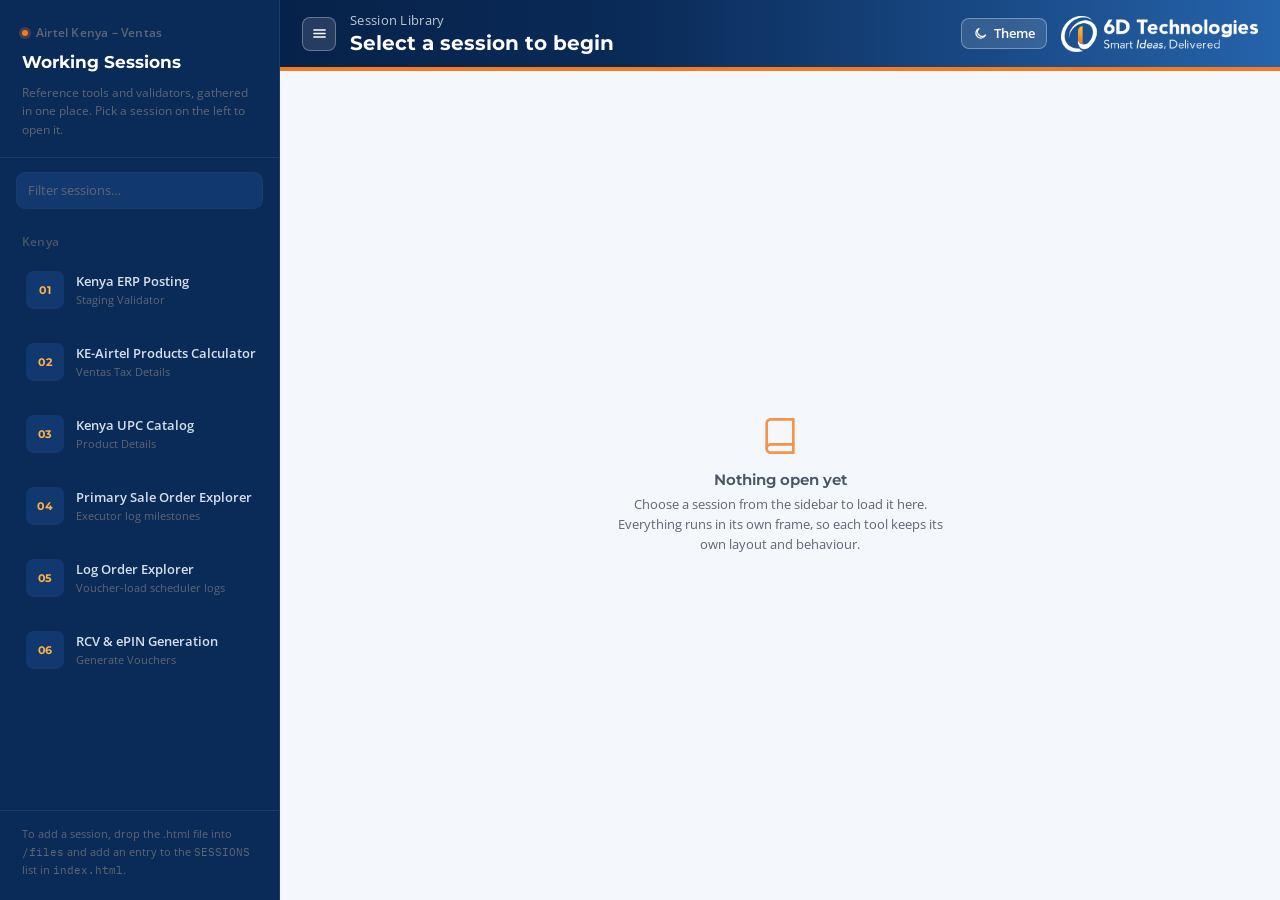
==== index.html @ e28b1ef7 "new theme change" ====
<!DOCTYPE html>
<html lang="en">
<head>
<meta charset="UTF-8">
<meta name="viewport" content="width=device-width, initial-scale=1.0">
<title>Airtel Ventas KE – Working Sessions</title>
<style>
  :root{
    --ink:var(--k-ink); --ink-2:var(--k-ink); --ink-3:var(--k-ink);
    --paper:var(--k-subtle); --paper-2:var(--k-surface); --line:var(--k-line);
    --text:var(--k-ink); --text-soft:var(--k-greybg2); --text-dim:var(--k-muted2);
    --accent:var(--k-orange); --accent-dark:var(--k-orange-text); --accent-soft:var(--k-orange-soft);
    --mono:'IBM Plex Mono','SFMono-Regular',Consolas,'Liberation Mono',Menlo,monospace;
    --sans:-apple-system,BlinkMacSystemFont,'Segoe UI',Roboto,Helvetica,Arial,sans-serif;
  }
  *{box-sizing:border-box;}
  html,body{margin:0;padding:0;height:100%;}
  body{
    font-family:var(--sans); background:var(--k-subtle); color:var(--k-ink);
    -webkit-font-smoothing:antialiased;
  }

  /* ---------- Shell ---------- */
  .shell{display:flex; height:100vh; overflow:hidden;}

  .sidebar{
    width:280px; flex:0 0 280px; background:var(--k-navy); color:var(--k-faint);
    height:100vh; overflow-y:auto;
    display:flex; flex-direction:column;
    border-right:1px solid var(--k-navyline);
    transition:margin-left .22s ease;
  }
  .sidebar.collapsed{ margin-left:-280px; }

  .sidebar-head{padding:24px 22px 18px; border-bottom:1px solid var(--k-navyline);}
  .sidebar-head .eyebrow{
    font-family:var(--mono); font-size:10.5px; letter-spacing:1.5px; color:var(--k-muted2);
    text-transform:uppercase; margin:0 0 8px; display:flex; align-items:center; gap:8px;
  }
  .sidebar-head .eyebrow .live-dot{width:6px; height:6px; border-radius:50%; background:var(--k-orange); box-shadow:0 0 0 3px rgba(244,123,32,.25);}
  .sidebar-head h1{font-size:17px; line-height:1.35; margin:0; color:var(--k-white); font-weight:650;}
  .sidebar-head p{font-size:12px; color:var(--k-muted2); margin:10px 0 0; line-height:1.55;}

  .search-wrap{padding:14px 16px 0;}
  .search-box{
    width:100%; background:var(--k-navy2); border:1px solid var(--k-navyline); border-radius:9px;
    padding:9px 11px; font-family:var(--sans); font-size:12.5px; color:var(--k-ondark); outline:none;
  }
  .search-box::placeholder{color:var(--k-muted2);}
  .search-box:focus{border-color:var(--k-orange);}

  .nav-list{list-style:none; margin:0; padding:14px 12px; flex:1; overflow-y:auto;}
  .nav-group-label{
    font-family:var(--mono); font-size:10px; letter-spacing:1.2px; color:var(--k-muted);
    text-transform:uppercase; padding:6px 10px 8px; margin-top:4px;
  }
  .nav-item{margin-bottom:8px;}
  .nav-btn{
    width:100%; text-align:left; background:transparent; border:1px solid transparent;
    border-radius:10px; padding:12px 13px; cursor:pointer; color:var(--k-faint);
    display:flex; align-items:center; gap:12px; transition:background .15s, border-color .15s;
    font-family:var(--sans);
  }
  .nav-btn:hover{background:var(--k-navy2);}
  .nav-btn.active{background:var(--k-navy2); border-color:var(--k-navyline);}
  .nav-badge{
    font-family:var(--mono); font-size:11px; font-weight:700; letter-spacing:.5px;
    width:38px; height:38px; flex:0 0 38px; display:flex; align-items:center; justify-content:center;
    border-radius:8px; background:var(--k-navy2); color:var(--k-gold);
  }
  .nav-btn.active .nav-badge{background:var(--k-orange); color:var(--k-white);}
  .nav-text{min-width:0;}
  .nav-text .t1{font-size:13px; font-weight:600; color:var(--k-ondark); white-space:nowrap; overflow:hidden; text-overflow:ellipsis;}
  .nav-text .t2{font-size:11px; color:var(--k-muted2); margin-top:2px; white-space:nowrap; overflow:hidden; text-overflow:ellipsis;}
  .nav-empty{padding:20px 10px; font-size:12px; color:var(--k-muted2); text-align:center; line-height:1.6;}

  .sidebar-foot{padding:14px 22px 20px; border-top:1px solid var(--k-navyline);}
  .sidebar-foot p{font-size:11px; color:var(--k-muted2); line-height:1.6; margin:0;}
  .sidebar-foot code{font-family:var(--mono); color:var(--k-muted2);}

  /* ---------- Main ---------- */
  .main{flex:1; min-width:0; height:100vh; display:flex; flex-direction:column;}

  .topbar{
    flex:0 0 auto; display:flex; align-items:center; gap:14px;
    padding:14px 22px; border-bottom:1px solid var(--k-line); background:var(--k-surface);
  }
  .toggle-btn{
    width:34px; height:34px; border-radius:8px; border:1px solid var(--k-line); background:var(--k-surface);
    cursor:pointer; display:flex; align-items:center; justify-content:center; color:var(--k-muted);
    flex:0 0 auto; transition:background .15s, border-color .15s;
  }
  .toggle-btn:hover{background:var(--k-subtle); border-color:var(--k-line2);}
  .toggle-btn svg{width:17px; height:17px;}

  .crumb{min-width:0;}
  .crumb .eyebrow{
    font-family:var(--mono); font-size:10.5px; letter-spacing:1px; color:var(--k-muted2);
    text-transform:uppercase; margin:0 0 2px;
  }
  .crumb h2{font-size:15px; margin:0; font-weight:650; color:var(--k-ink); white-space:nowrap; overflow:hidden; text-overflow:ellipsis;}

  .topbar-spacer{flex:1;}
  .open-btn{
    font-family:var(--sans); font-size:12px; font-weight:600; color:var(--k-orange-text);
    background:var(--k-orange-soft); border:1px solid var(--k-orange-line); border-radius:8px; padding:8px 13px;
    cursor:pointer; text-decoration:none; display:inline-flex; align-items:center; gap:6px;
    white-space:nowrap;
  }
  .open-btn:hover{background:var(--k-orange-soft);}

  .frame-wrap{flex:1; min-height:0; position:relative; background:var(--k-subtle);}
  iframe{width:100%; height:100%; border:0; display:none; background:var(--k-surface);}
  iframe.active{display:block;}

  .placeholder{
    height:100%; display:flex; align-items:center; justify-content:center; flex-direction:column;
    color:var(--k-muted2); text-align:center; padding:40px;
  }
  .placeholder h3{font-size:15px; color:var(--k-muted); margin:14px 0 6px; font-weight:650;}
  .placeholder p{font-size:12.5px; margin:0; max-width:340px; line-height:1.6;}
  .placeholder svg{width:40px; height:40px; opacity:.35;}

  @media (max-width: 860px){
    .sidebar{position:fixed; z-index:20; box-shadow:0 0 0 2000px rgba(0,0,0,0); }
    .sidebar.collapsed{margin-left:-280px;}
    .sidebar:not(.collapsed){ box-shadow:0 0 0 100vmax rgba(10,12,16,.45); }
  }
</style>
<link rel="preconnect" href="https://fonts.googleapis.com"><link rel="preconnect" href="https://fonts.gstatic.com" crossorigin><link href="https://fonts.googleapis.com/css2?family=Montserrat:wght@600;700&family=Open+Sans:ital,wght@0,400;0,600;0,700;1,400&family=IBM+Plex+Mono:wght@400;500;600&display=swap" rel="stylesheet"><script>
(function(){var d=document.documentElement,K='kv-theme';
try{if(window.self!==window.top)d.classList.add('in-frame')}catch(e){d.classList.add('in-frame')}
var t=null;try{t=localStorage.getItem(K)}catch(e){}
if(t==='light'||t==='dark')d.setAttribute('data-theme',t);else if(!d.getAttribute('data-theme'))d.setAttribute('data-theme','light');
window.__kvApply=function(t){d.setAttribute('data-theme',t)};
window.kvSetTheme=function(t){window.__kvApply(t);try{localStorage.setItem(K,t)}catch(e){}
 var fr=document.querySelectorAll('iframe');for(var i=0;i<fr.length;i++){try{fr[i].contentWindow.postMessage({kvTheme:t},'*')}catch(e){}}};
window.kvToggleTheme=function(){window.kvSetTheme(d.getAttribute('data-theme')==='dark'?'light':'dark')};
window.addEventListener('storage',function(e){if(e.key===K&&e.newValue)window.__kvApply(e.newValue)});
window.addEventListener('message',function(e){if(e.data&&e.data.kvTheme)window.__kvApply(e.data.kvTheme)});
})();
</script><style id="sixd-theme">
:root{--sixd-banner:linear-gradient(90deg,#06224A 0%,#0A2A57 35%,#2563AB 100%);
 --sans:'Open Sans','Segoe UI',Roboto,Helvetica,Arial,sans-serif;--disp:Montserrat,'Open Sans','Segoe UI',Arial,sans-serif;--display:Montserrat,'Open Sans','Segoe UI',Arial,sans-serif;
 --font-display:Montserrat,'Open Sans','Segoe UI',Arial,sans-serif;--font-body:'Open Sans','Segoe UI',Roboto,Helvetica,Arial,sans-serif}
body{font-family:'Open Sans','Segoe UI',Roboto,Helvetica,Arial,sans-serif}
h1,h2,h3,h4{font-family:Montserrat,'Open Sans','Segoe UI',Arial,sans-serif}
:focus-visible{outline:3px solid #F47B20;outline-offset:2px}
.sixd-banner{background:var(--sixd-banner);color:#fff;display:flex;align-items:center;gap:18px;padding:12px clamp(16px,3vw,28px);min-height:68px;position:relative;z-index:5}
.sixd-banner .sixd-t{flex:1;min-width:0}
.sixd-banner .sixd-sub{font-size:12.5px;opacity:.85;font-family:'Open Sans',sans-serif}
.sixd-banner .sixd-h{font-family:Montserrat,'Open Sans',sans-serif;font-weight:700;font-size:clamp(17px,2vw,21px);color:#fff;margin:0;line-height:1.2}
.sixd-logo{height:36px;width:auto;display:block;flex:none}
.sixd-theme-btn{background:rgba(255,255,255,.12);border:1px solid rgba(255,255,255,.32);color:#fff;border-radius:8px;padding:6px 11px;cursor:pointer;font:600 12.5px 'Open Sans',sans-serif;flex:none;display:inline-flex;align-items:center;gap:6px}
.sixd-tools{display:flex;align-items:center;gap:14px;flex:none}
html.in-frame .sixd-tools{display:none!important}
.sixd-theme-btn:hover{background:rgba(255,255,255,.2)}
.sixd-theme-btn svg{width:15px;height:15px}
html.in-frame .sixd-banner,html.in-frame .sixd-logo,html.in-frame .sixd-theme-btn{display:none!important}
@media (max-width:560px){.sixd-logo{height:26px}.sixd-banner .sixd-sub{display:none}}
:root{--k-blue:#2563AB;--k-blue-soft:#DCE9F7;--k-faint:#8A94A6;--k-gold:#FFB347;--k-greybg2:#5F6673;--k-head:#0A2A57;--k-ink:#1F2937;--k-line:#E5E7EB;--k-line2:#C9D2DF;--k-muted:#4B5563;--k-muted2:#5F6673;--k-navy:#0A2A57;--k-navy2:#12396F;--k-navyline:#1A3D6E;--k-ondark:#D6E0EE;--k-orange:#F47B20;--k-orange-deep:#D9601A;--k-orange-line:#F7C9A3;--k-orange-soft:#FCE4CC;--k-orange-text:#C25412;--k-page:#F7F9FC;--k-subtle:#F4F7FB;--k-surface:#FFFFFF;--k-white:#FFFFFF;color-scheme:light}
html[data-theme="dark"]{--k-blue:#8DBBF0;--k-blue-soft:#15355F;--k-faint:#7F8EA6;--k-gold:#FFB347;--k-greybg2:#8A94A6;--k-head:#D6E4F7;--k-ink:#E4EAF3;--k-line:#1F3B63;--k-line2:#2A4A75;--k-muted:#B7C2D3;--k-muted2:#A3B0C4;--k-navy:#06162E;--k-navy2:#0F2A50;--k-navyline:#12305A;--k-ondark:#C9D5E6;--k-orange:#FF9A4D;--k-orange-deep:#FFB070;--k-orange-line:#6B4520;--k-orange-soft:#3A2614;--k-orange-text:#FFB070;--k-page:#071B36;--k-subtle:#0A2141;--k-surface:#0D2546;--k-white:#FFFFFF;color-scheme:dark}

.topbar{background:var(--sixd-banner)!important;border-bottom:4px solid #F47B20!important;color:#fff;padding:12px 22px!important;min-height:68px}
.crumb .eyebrow{color:rgba(255,255,255,.75)!important;font-family:'Open Sans',sans-serif!important;letter-spacing:.3px!important;text-transform:none!important;font-size:12.5px!important}
.crumb h2{color:#fff!important;font-family:Montserrat,'Open Sans',sans-serif;font-size:clamp(16px,1.8vw,20px)!important;font-weight:700!important}
.toggle-btn{background:rgba(255,255,255,.12)!important;border-color:rgba(255,255,255,.3)!important;color:#fff!important}
.open-btn{background:#F47B20!important;border-color:#F47B20!important;color:#fff!important}
.open-btn:hover{background:#D9601A!important}
.sidebar-head h1{font-family:Montserrat,'Open Sans',sans-serif;font-weight:700}
.sidebar-head .eyebrow,.nav-group-label{font-family:'Open Sans',sans-serif!important;text-transform:none!important;letter-spacing:.2px!important;font-size:12px!important;font-weight:600}
.nav-btn.active{box-shadow:inset 4px 0 0 #F47B20}
.nav-badge{font-family:Montserrat,sans-serif!important}
.placeholder h3{font-family:Montserrat,'Open Sans',sans-serif}
.placeholder svg{color:#F47B20;opacity:.8!important}
</style>
</head>
<body>

<div class="shell">

  <aside class="sidebar" id="sidebar">
    <div class="sidebar-head">
      <p class="eyebrow"><span class="live-dot"></span>Airtel Kenya – Ventas</p>
      <h1>Working Sessions</h1>
      <p>Reference tools and validators, gathered in one place. Pick a session on the left to open it.</p>
    </div>

    <div class="search-wrap">
      <input type="text" class="search-box" id="searchBox" placeholder="Filter sessions…">
    </div>

    <ul class="nav-list" id="navList"></ul>

    <div class="sidebar-foot">
      <p>To add a session, drop the .html file into <code>/files</code> and add an entry to the <code>SESSIONS</code> list in <code>index.html</code>.</p>
    </div>
  </aside>

  <div class="main">
    <div class="topbar">
      <button class="toggle-btn" id="toggleBtn" title="Toggle sidebar">
        <svg viewBox="0 0 24 24" fill="none" stroke="currentColor" stroke-width="2" stroke-linecap="round"><line x1="4" y1="7" x2="20" y2="7"/><line x1="4" y1="12" x2="20" y2="12"/><line x1="4" y1="17" x2="20" y2="17"/></svg>
      </button>
      <div class="crumb" id="crumb">
        <p class="eyebrow">Session Library</p>
        <h2>Select a session to begin</h2>
      </div>
      <div class="topbar-spacer"></div>
      <a class="open-btn" id="openBtn" href="#" target="_blank" style="display:none;">
        Open in new tab
        <svg width="12" height="12" viewBox="0 0 24 24" fill="none" stroke="currentColor" stroke-width="2.4" stroke-linecap="round"><path d="M7 17L17 7M7 7h10v10"/></svg>
      </a>
      <button type="button" class="sixd-theme-btn" onclick="kvToggleTheme()" aria-label="Switch light or dark theme"><svg viewBox="0 0 24 24" fill="none" stroke="currentColor" stroke-width="2" stroke-linecap="round" stroke-linejoin="round"><path d="M20 14.5A8 8 0 1 1 9.5 4a6.2 6.2 0 0 0 10.5 10.5Z"/></svg>Theme</button><img class="sixd-logo" src="[data-uri]" alt="6D Technologies – Smart Ideas, Delivered">
    </div>

    <div class="frame-wrap" id="frameWrap">
      <div class="placeholder" id="placeholder">
        <svg viewBox="0 0 24 24" fill="none" stroke="currentColor" stroke-width="1.6" stroke-linecap="round" stroke-linejoin="round"><path d="M4 19.5A2.5 2.5 0 0 1 6.5 17H20"/><path d="M6.5 2H20v20H6.5A2.5 2.5 0 0 1 4 19.5v-15A2.5 2.5 0 0 1 6.5 2z"/></svg>
        <h3>Nothing open yet</h3>
        <p>Choose a session from the sidebar to load it here. Everything runs in its own frame, so each tool keeps its own layout and behaviour.</p>
      </div>
      <!-- iframes injected here -->
    </div>
  </div>

</div>

<script>
  // ---- Register sessions here. Add a new object for each new HTML file dropped into /files ----
  const SESSIONS = [
    { key:'mkt-erp', badge:'01', title:'Kenya ERP Posting', subtitle:'Staging Validator', src:'files/MKT_ERP_INV_INTF_Staging_Validator.html', group:'Kenya' },
    { key:'ke-airtel', badge:'02', title:'KE-Airtel Products Calculator', subtitle:'Ventas Tax Details', src:'files/KE-Airtel_Ventas_Tax_Details.html', group:'Kenya' },
    { key:'ke-upc', badge:'03', title:'Kenya UPC Catalog', subtitle:'Product Details', src:'files/KENYA_2.0_UPC_Catalogue.html', group:'Kenya' },
    { key:'ke-ps-order', badge:'04', title:'Primary Sale Order Explorer', subtitle:'Executor log milestones', src:'files/PrimarySale_Order_Expolore_KE.html', group:'Kenya' },
    { key:'ke-log-order', badge:'05', title:'Log Order Explorer', subtitle:'Voucher-load scheduler logs', src:'files/Log_Order_Explorer_Kenya.html', group:'Kenya' },
    { key:'ke-rcv-epin', badge:'06', title:'RCV & ePIN Generation', subtitle:'Generate Vouchers', src:'files/RCV_Generation_Printing.html', group:'Kenya' }
  ];

  const navList = document.getElementById('navList');
  const frameWrap = document.getElementById('frameWrap');
  const placeholder = document.getElementById('placeholder');
  const crumb = document.getElementById('crumb');
  const openBtn = document.getElementById('openBtn');
  const searchBox = document.getElementById('searchBox');
  const sidebar = document.getElementById('sidebar');
  const toggleBtn = document.getElementById('toggleBtn');

  const loadedFrames = {};
  let activeKey = null;

  function groupSessions(list){
    const groups = {};
    list.forEach(s => {
      const g = s.group || 'Sessions';
      if(!groups[g]) groups[g] = [];
      groups[g].push(s);
    });
    return groups;
  }

  function renderNav(filter = ''){
    navList.innerHTML = '';
    const f = filter.trim().toLowerCase();
    const filtered = SESSIONS.filter(s =>
      !f || (s.title + ' ' + s.subtitle + ' ' + s.group).toLowerCase().includes(f)
    );

    if(filtered.length === 0){
      navList.innerHTML = '<li class="nav-empty">No sessions match your search.</li>';
      return;
    }

    const groups = groupSessions(filtered);
    Object.keys(groups).forEach(groupName => {
      const label = document.createElement('li');
      label.className = 'nav-group-label';
      label.textContent = groupName;
      navList.appendChild(label);

      groups[groupName].forEach(s => {
        const li = document.createElement('li');
        li.className = 'nav-item';
        li.innerHTML = `
          <button class="nav-btn${s.key === activeKey ? ' active' : ''}" data-key="${s.key}">
            <span class="nav-badge">${s.badge}</span>
            <span class="nav-text">
              <span class="t1">${s.title}</span>
              <span class="t2">${s.subtitle}</span>
            </span>
          </button>`;
        navList.appendChild(li);
      });
    });
  }

  function openSession(key){
    const session = SESSIONS.find(s => s.key === key);
    if(!session) return;
    activeKey = key;

    placeholder.style.display = 'none';

    Object.values(loadedFrames).forEach(f => f.classList.remove('active'));

    if(!loadedFrames[key]){
      const iframe = document.createElement('iframe');
      iframe.src = session.src;
      iframe.title = session.title + ' — ' + session.subtitle;
      iframe.addEventListener('load',()=>{try{iframe.contentWindow.postMessage({kvTheme:document.documentElement.getAttribute('data-theme')},'*')}catch(e){}});
      frameWrap.appendChild(iframe);
      loadedFrames[key] = iframe;
    }
    loadedFrames[key].classList.add('active');

    crumb.querySelector('.eyebrow').textContent = session.group || 'Session';
    crumb.querySelector('h2').textContent = session.title + ' — ' + session.subtitle;

    openBtn.href = session.src;
    openBtn.style.display = 'inline-flex';

    renderNav(searchBox.value);
    document.querySelectorAll('.nav-btn').forEach(b => b.classList.toggle('active', b.dataset.key === key));

    if(window.innerWidth <= 860){ sidebar.classList.add('collapsed'); }
  }

  navList.addEventListener('click', e => {
    const btn = e.target.closest('.nav-btn');
    if(!btn) return;
    openSession(btn.dataset.key);
  });

  searchBox.addEventListener('input', () => renderNav(searchBox.value));

  toggleBtn.addEventListener('click', () => sidebar.classList.toggle('collapsed'));

  renderNav();
</script>

</body>
</html>
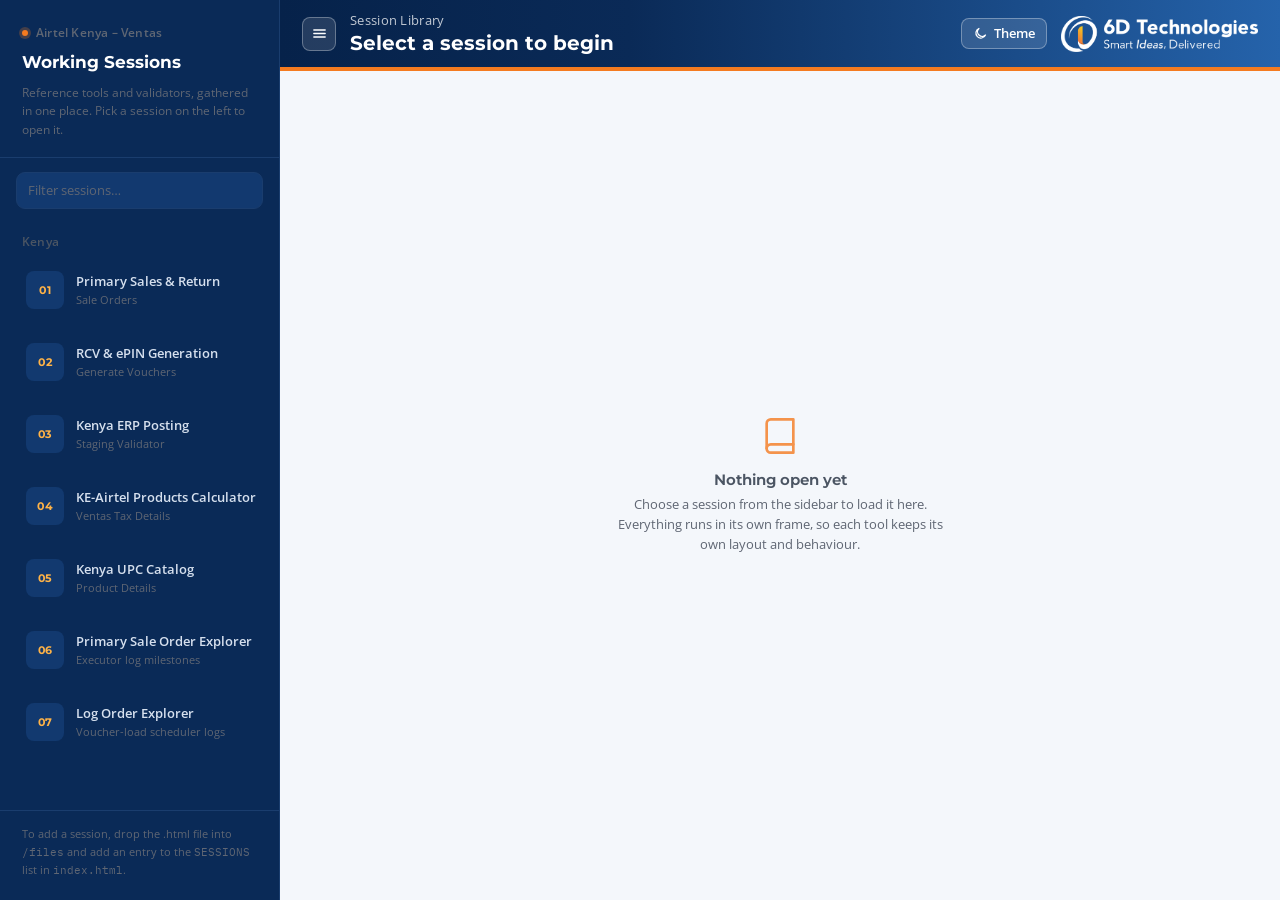
==== commit 6311236b: "new theme change" ====
--- a/index.html
+++ b/index.html
@@ -229,12 +229,13 @@
 <script>
   // ---- Register sessions here. Add a new object for each new HTML file dropped into /files ----
   const SESSIONS = [
-    { key:'mkt-erp', badge:'01', title:'Kenya ERP Posting', subtitle:'Staging Validator', src:'files/MKT_ERP_INV_INTF_Staging_Validator.html', group:'Kenya' },
-    { key:'ke-airtel', badge:'02', title:'KE-Airtel Products Calculator', subtitle:'Ventas Tax Details', src:'files/KE-Airtel_Ventas_Tax_Details.html', group:'Kenya' },
-    { key:'ke-upc', badge:'03', title:'Kenya UPC Catalog', subtitle:'Product Details', src:'files/KENYA_2.0_UPC_Catalogue.html', group:'Kenya' },
-    { key:'ke-ps-order', badge:'04', title:'Primary Sale Order Explorer', subtitle:'Executor log milestones', src:'files/PrimarySale_Order_Expolore_KE.html', group:'Kenya' },
-    { key:'ke-log-order', badge:'05', title:'Log Order Explorer', subtitle:'Voucher-load scheduler logs', src:'files/Log_Order_Explorer_Kenya.html', group:'Kenya' },
-    { key:'ke-rcv-epin', badge:'06', title:'RCV & ePIN Generation', subtitle:'Generate Vouchers', src:'files/RCV_Generation_Printing.html', group:'Kenya' }
+    { key:'ke-rcv-epin', badge:'01', title:'Primary Sales & Return', subtitle:'Sale Orders', src:'files/PrimarySales.html', group:'Kenya' },
+    { key:'ke-rcv-epin', badge:'02', title:'RCV & ePIN Generation', subtitle:'Generate Vouchers', src:'files/RCV_Generation_Printing.html', group:'Kenya' },
+    { key:'mkt-erp', badge:'03', title:'Kenya ERP Posting', subtitle:'Staging Validator', src:'files/MKT_ERP_INV_INTF_Staging_Validator.html', group:'Kenya' },
+    { key:'ke-airtel', badge:'04', title:'KE-Airtel Products Calculator', subtitle:'Ventas Tax Details', src:'files/KE-Airtel_Ventas_Tax_Details.html', group:'Kenya' },
+    { key:'ke-upc', badge:'05', title:'Kenya UPC Catalog', subtitle:'Product Details', src:'files/KENYA_2.0_UPC_Catalogue.html', group:'Kenya' },
+    { key:'ke-ps-order', badge:'06', title:'Primary Sale Order Explorer', subtitle:'Executor log milestones', src:'files/PrimarySale_Order_Expolore_KE.html', group:'Kenya' },
+    { key:'ke-log-order', badge:'07', title:'Log Order Explorer', subtitle:'Voucher-load scheduler logs', src:'files/Log_Order_Explorer_Kenya.html', group:'Kenya' }
   ];
 
   const navList = document.getElementById('navList');
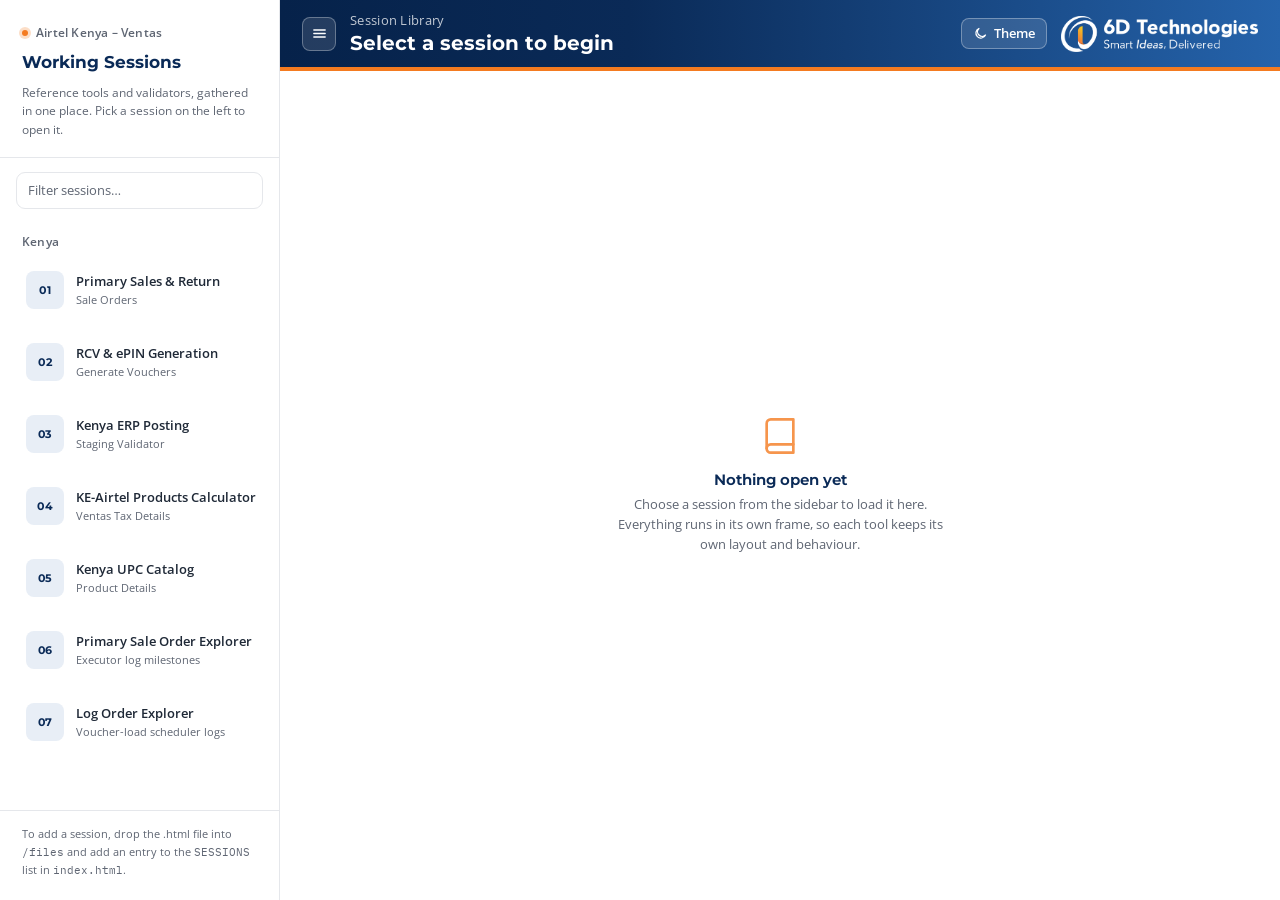
==== commit b828521c: "new theme change" ====
--- a/index.html
+++ b/index.html
@@ -173,6 +173,27 @@
 .nav-badge{font-family:Montserrat,sans-serif!important}
 .placeholder h3{font-family:Montserrat,'Open Sans',sans-serif}
 .placeholder svg{color:#F47B20;opacity:.8!important}
+
+:root{--ix-side:#FFFFFF;--ix-main:#FFFFFF;--ix-line:#E5E7EB;--ix-head:#0A2A57;--ix-text:#1F2937;--ix-muted:#5F6673;--ix-hover:#F4F7FB;--ix-active:#DCE9F7;--ix-badge:#E8EEF6;--ix-badge-ink:#0A2A57;--ix-field:#FFFFFF}
+html[data-theme="dark"]{--ix-side:#06162E;--ix-main:#071B36;--ix-line:#1F3B63;--ix-head:#FFFFFF;--ix-text:#E4EAF3;--ix-muted:#A3B0C4;--ix-hover:#0F2A50;--ix-active:#15355F;--ix-badge:#15355F;--ix-badge-ink:#FFB347;--ix-field:#0D2546}
+body{background:var(--ix-main)!important}
+.sidebar{background:var(--ix-side)!important;color:var(--ix-text)!important;border-right:1px solid var(--ix-line)!important}
+.sidebar-head,.sidebar-foot{border-color:var(--ix-line)!important}
+.sidebar-head h1{color:var(--ix-head)!important}
+.sidebar-head p,.sidebar-head .eyebrow,.nav-group-label,.nav-text .t2,.nav-empty,.sidebar-foot p,.sidebar-foot code{color:var(--ix-muted)!important}
+.search-box{background:var(--ix-field)!important;border-color:var(--ix-line)!important;color:var(--ix-text)!important}
+.search-box::placeholder{color:var(--ix-muted)!important}
+.search-box:focus{border-color:#F47B20!important}
+.nav-btn{color:var(--ix-text)!important}
+.nav-btn:hover{background:var(--ix-hover)!important}
+.nav-btn.active{background:var(--ix-active)!important;border-color:transparent!important}
+.nav-text .t1{color:var(--ix-text)!important}
+.nav-btn.active .nav-text .t1{color:var(--ix-head)!important}
+.nav-badge{background:var(--ix-badge)!important;color:var(--ix-badge-ink)!important}
+.nav-btn.active .nav-badge{background:#F47B20!important;color:#fff!important}
+.frame-wrap,iframe{background:var(--ix-main)!important}
+.placeholder{color:var(--ix-muted)!important}
+.placeholder h3{color:var(--ix-head)!important}
 </style>
 </head>
 <body>
@@ -229,7 +250,7 @@
 <script>
   // ---- Register sessions here. Add a new object for each new HTML file dropped into /files ----
   const SESSIONS = [
-    { key:'ke-rcv-epin', badge:'01', title:'Primary Sales & Return', subtitle:'Sale Orders', src:'files/PrimarySales.html', group:'Kenya' },
+    { key:'ke-primary', badge:'01', title:'Primary Sales & Return', subtitle:'Sale Orders', src:'files/PrimarySales.html', group:'Kenya' },
     { key:'ke-rcv-epin', badge:'02', title:'RCV & ePIN Generation', subtitle:'Generate Vouchers', src:'files/RCV_Generation_Printing.html', group:'Kenya' },
     { key:'mkt-erp', badge:'03', title:'Kenya ERP Posting', subtitle:'Staging Validator', src:'files/MKT_ERP_INV_INTF_Staging_Validator.html', group:'Kenya' },
     { key:'ke-airtel', badge:'04', title:'KE-Airtel Products Calculator', subtitle:'Ventas Tax Details', src:'files/KE-Airtel_Ventas_Tax_Details.html', group:'Kenya' },
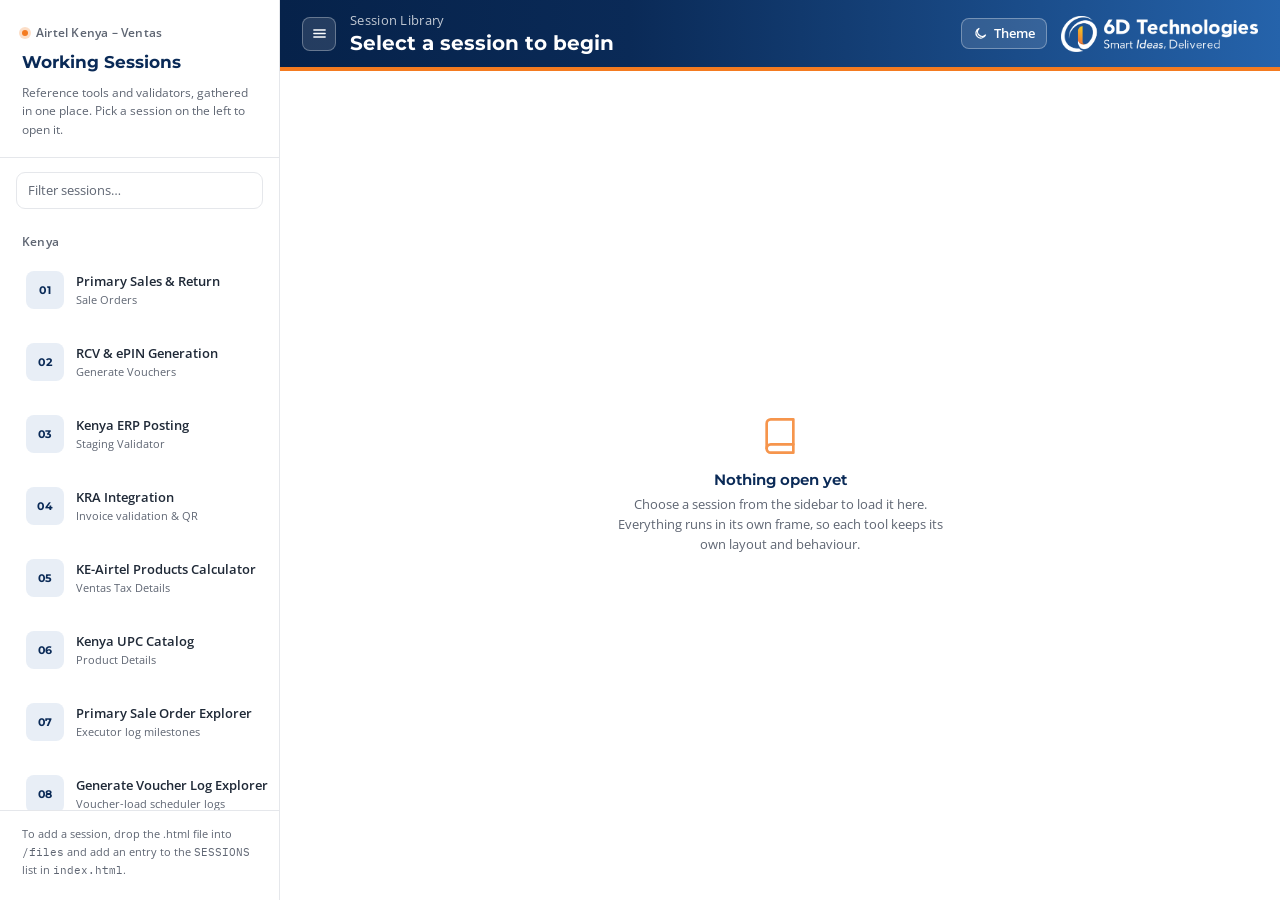
==== commit e825df88: "new change" ====
--- a/index.html
+++ b/index.html
@@ -253,10 +253,11 @@
     { key:'ke-primary', badge:'01', title:'Primary Sales & Return', subtitle:'Sale Orders', src:'files/PrimarySales.html', group:'Kenya' },
     { key:'ke-rcv-epin', badge:'02', title:'RCV & ePIN Generation', subtitle:'Generate Vouchers', src:'files/RCV_Generation_Printing.html', group:'Kenya' },
     { key:'mkt-erp', badge:'03', title:'Kenya ERP Posting', subtitle:'Staging Validator', src:'files/MKT_ERP_INV_INTF_Staging_Validator.html', group:'Kenya' },
-    { key:'ke-airtel', badge:'04', title:'KE-Airtel Products Calculator', subtitle:'Ventas Tax Details', src:'files/KE-Airtel_Ventas_Tax_Details.html', group:'Kenya' },
-    { key:'ke-upc', badge:'05', title:'Kenya UPC Catalog', subtitle:'Product Details', src:'files/KENYA_2.0_UPC_Catalogue.html', group:'Kenya' },
-    { key:'ke-ps-order', badge:'06', title:'Primary Sale Order Explorer', subtitle:'Executor log milestones', src:'files/PrimarySale_Order_Expolore_KE.html', group:'Kenya' },
-    { key:'ke-log-order', badge:'07', title:'Log Order Explorer', subtitle:'Voucher-load scheduler logs', src:'files/Log_Order_Explorer_Kenya.html', group:'Kenya' }
+    { key:'ke-kra', badge:'04', title:'KRA Integration', subtitle:'Invoice validation & QR', src:'files/KE_KRA_Integration.html', group:'Kenya' },
+    { key:'ke-airtel', badge:'05', title:'KE-Airtel Products Calculator', subtitle:'Ventas Tax Details', src:'files/KE-Airtel_Ventas_Tax_Details.html', group:'Kenya' },
+    { key:'ke-upc', badge:'06', title:'Kenya UPC Catalog', subtitle:'Product Details', src:'files/KENYA_2.0_UPC_Catalogue.html', group:'Kenya' },
+    { key:'ke-ps-order', badge:'07', title:'Primary Sale Order Explorer', subtitle:'Executor log milestones', src:'files/PrimarySale_Order_Expolore_KE.html', group:'Kenya' },
+    { key:'ke-log-order', badge:'08', title:'Generate Voucher Log Explorer', subtitle:'Voucher-load scheduler logs', src:'files/Log_Order_Explorer_Kenya.html', group:'Kenya' }
   ];
 
   const navList = document.getElementById('navList');
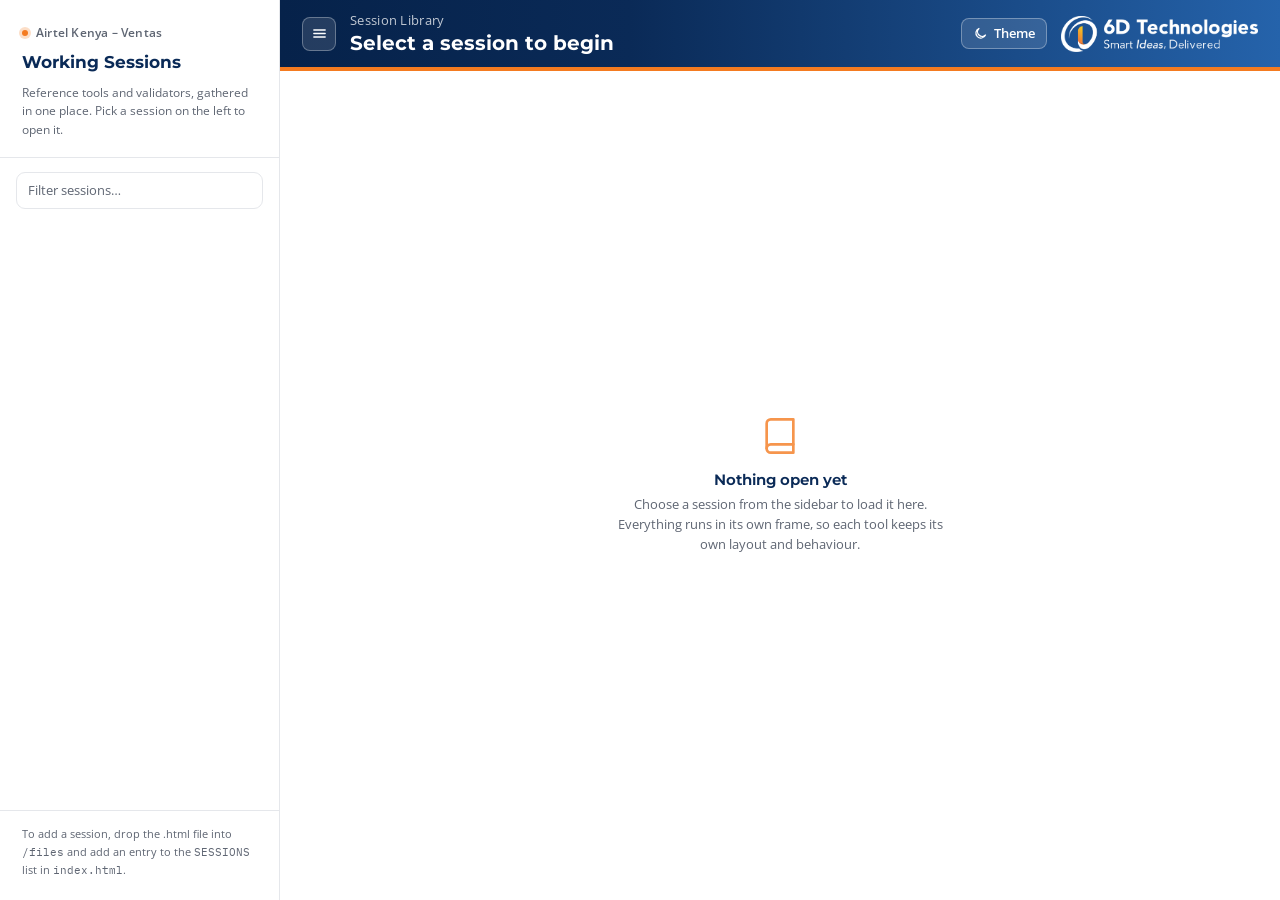
==== commit 2ee2c5d1: "new change" ====
--- a/index.html
+++ b/index.html
@@ -254,11 +254,14 @@
     { key:'ke-rcv-epin', badge:'02', title:'RCV & ePIN Generation', subtitle:'Generate Vouchers', src:'files/RCV_Generation_Printing.html', group:'Kenya' },
     { key:'mkt-erp', badge:'03', title:'Kenya ERP Posting', subtitle:'Staging Validator', src:'files/MKT_ERP_INV_INTF_Staging_Validator.html', group:'Kenya' },
     { key:'ke-kra', badge:'04', title:'KRA Integration', subtitle:'Invoice validation & QR', src:'files/KE_KRA_Integration.html', group:'Kenya' },
-    { key:'ke-airtel', badge:'05', title:'KE-Airtel Products Calculator', subtitle:'Ventas Tax Details', src:'files/KE-Airtel_Ventas_Tax_Details.html', group:'Kenya' },
-    { key:'ke-upc', badge:'06', title:'Kenya UPC Catalog', subtitle:'Product Details', src:'files/KENYA_2.0_UPC_Catalogue.html', group:'Kenya' },
-    { key:'ke-ps-order', badge:'07', title:'Primary Sale Order Explorer', subtitle:'Executor log milestones', src:'files/PrimarySale_Order_Expolore_KE.html', group:'Kenya' },
-    { key:'ke-log-order', badge:'08', title:'Generate Voucher Log Explorer', subtitle:'Voucher-load scheduler logs', src:'files/Log_Order_Explorer_Kenya.html', group:'Kenya' }
+    { key:'ke-kra-posting', badge:'05', title:'KRA Posting', subtitle:'KRA Posting', src:'files/KE_RA_Posting.html', group:'Kenya' },
+    { key:'ke-airtel', badge:'06', title:'KE-Airtel Products Calculator', subtitle:'Ventas Tax Details', src:'files/KE-Airtel_Ventas_Tax_Details.html', group:'Kenya' },
+    { key:'ke-upc', badge:'07', title:'Kenya UPC Catalog', subtitle:'Product Details', src:'files/KENYA_2.0_UPC_Catalogue.html', group:'Kenya' },
+    { key:'ke-ps-order', badge:'08', title:'Primary Sale Order Explorer', subtitle:'Executor log milestones', src:'files/PrimarySale_Order_Expolore_KE.html', group:'Kenya' },
+    { key:'ke-log-order', badge:'09', title:'Generate Voucher Log Explorer', subtitle:'Voucher-load scheduler logs', src:'files/Log_Order_Explorer_Kenya.html', group:'Kenya' }
   ];
+
+  KE_RA_Posting.html
 
   const navList = document.getElementById('navList');
   const frameWrap = document.getElementById('frameWrap');
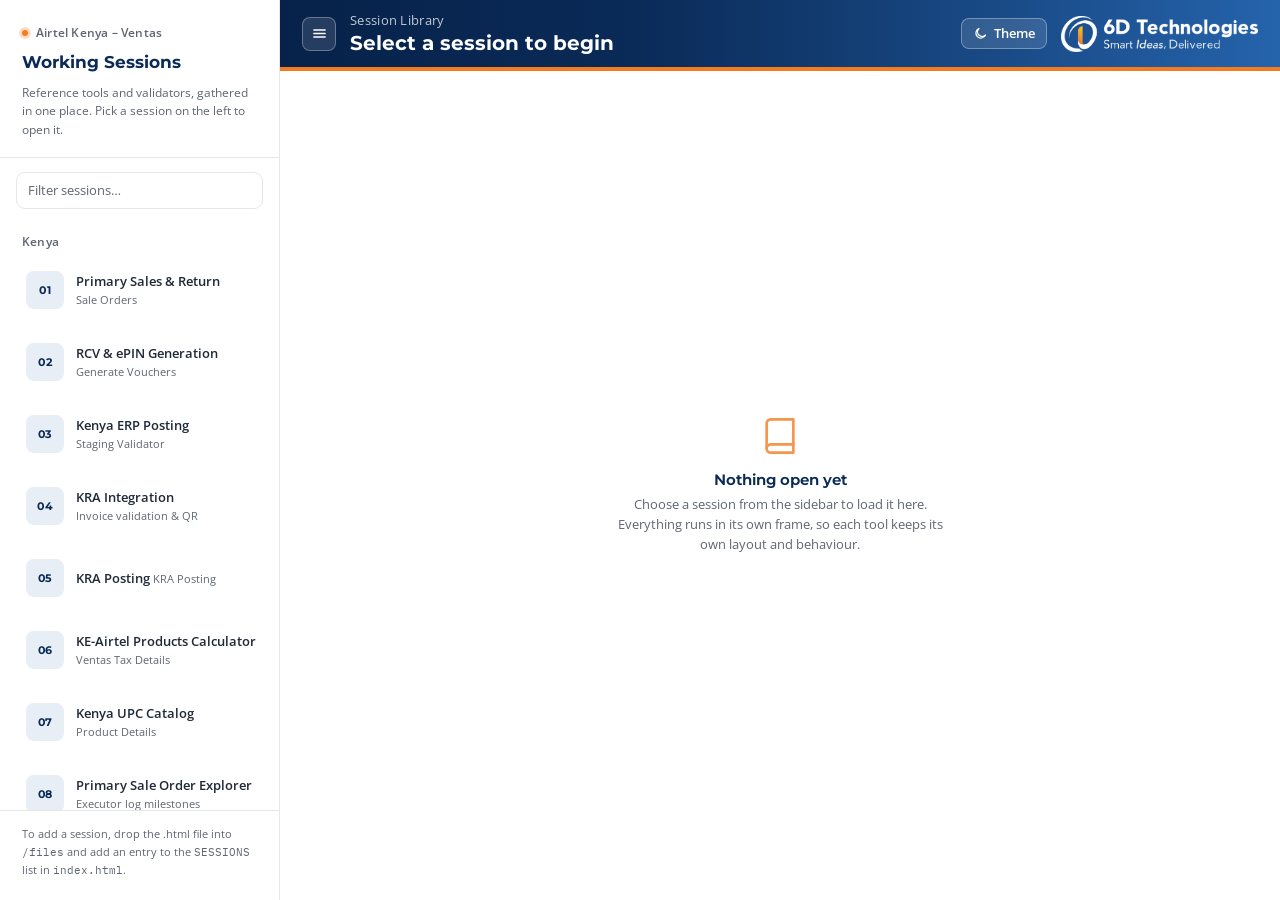
==== commit 3a5914a6: "new change" ====
--- a/index.html
+++ b/index.html
@@ -261,8 +261,6 @@
     { key:'ke-log-order', badge:'09', title:'Generate Voucher Log Explorer', subtitle:'Voucher-load scheduler logs', src:'files/Log_Order_Explorer_Kenya.html', group:'Kenya' }
   ];
 
-  KE_RA_Posting.html
-
   const navList = document.getElementById('navList');
   const frameWrap = document.getElementById('frameWrap');
   const placeholder = document.getElementById('placeholder');
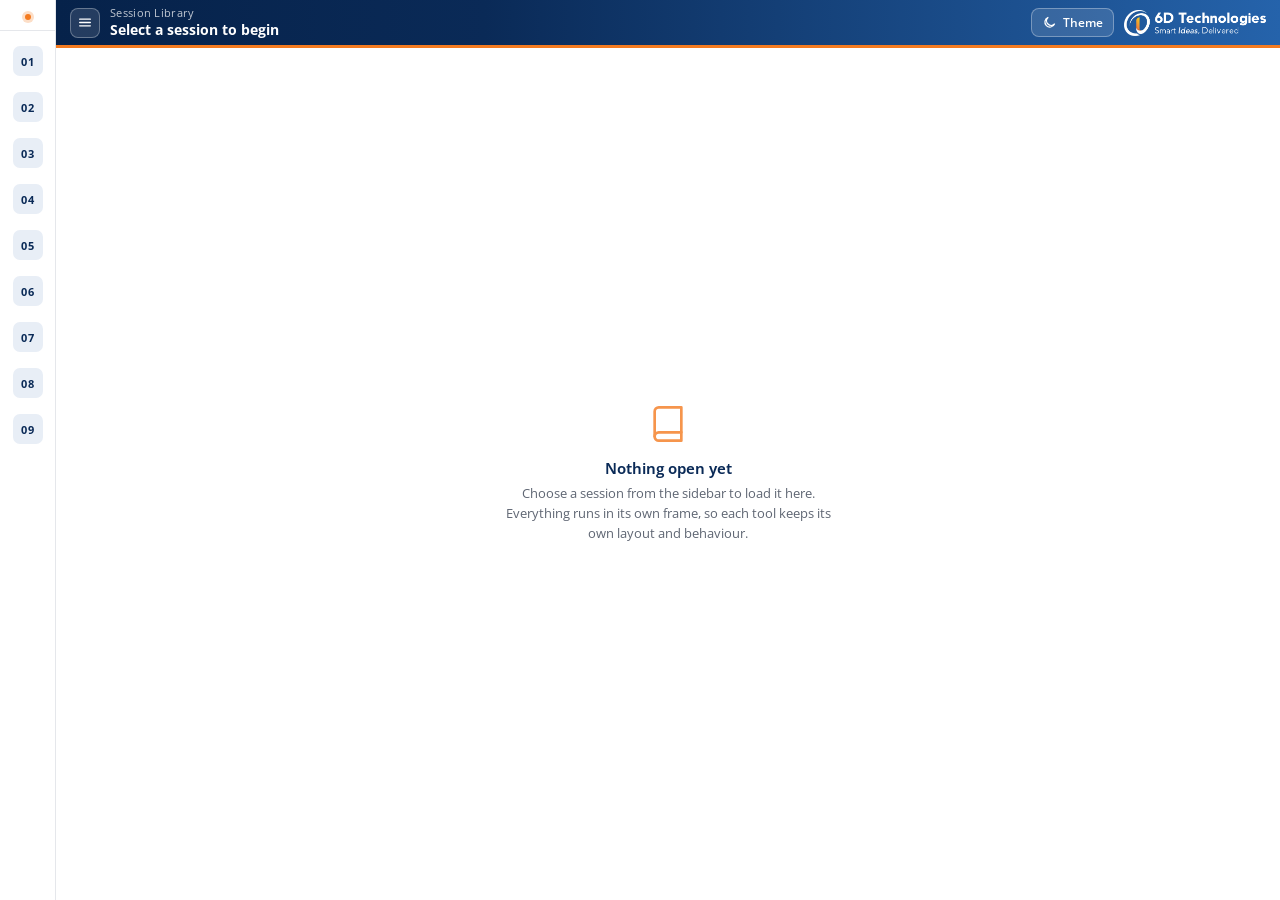
==== commit 528eaf6d: "new change" ====
--- a/index.html
+++ b/index.html
@@ -194,6 +194,47 @@
 .frame-wrap,iframe{background:var(--ix-main)!important}
 .placeholder{color:var(--ix-muted)!important}
 .placeholder h3{color:var(--ix-head)!important}
+
+/* ---- compact launcher ---- */
+html body,html body *:not(code):not(pre):not(pre *):not(kbd):not(samp):not(textarea):not(.json):not(.json *):not(.code):not(.code *):not(svg):not(svg *){font-family:'Open Sans','Segoe UI',Roboto,Helvetica,Arial,sans-serif!important}
+.sidebar{position:fixed!important;left:0;top:0;bottom:0;z-index:30;width:232px!important;flex:none!important;margin-left:0!important;height:100vh;overflow-x:hidden;transition:width .18s ease,box-shadow .18s ease,transform .2s ease}
+.main{margin-left:232px;transition:margin-left .18s ease}
+body.rail .sidebar{width:56px!important}
+body.rail .main{margin-left:56px}
+body.rail .sidebar:hover,body.rail .sidebar:focus-within{width:240px!important;box-shadow:10px 0 28px rgba(10,42,87,.2)}
+body.rail .sidebar:not(:hover):not(:focus-within) :is(.sidebar-head h1,.sidebar-head p:not(.eyebrow),.eyebrow-text,.search-wrap,.nav-group-label,.nav-text,.sidebar-foot){display:none!important}
+body.rail .sidebar:not(:hover):not(:focus-within) .sidebar-head{padding:14px 0 10px!important;display:flex;justify-content:center}
+body.rail .sidebar:not(:hover):not(:focus-within) .sidebar-head .eyebrow{margin:0!important}
+body.rail .sidebar:not(:hover):not(:focus-within) .nav-list{padding:8px 0!important}
+body.rail .sidebar:not(:hover):not(:focus-within) .nav-btn{justify-content:center;padding:6px 0!important}
+.sidebar-head{padding:14px 14px 12px!important}
+.sidebar-head .eyebrow{font-size:11px!important;margin-bottom:4px!important;white-space:nowrap}
+.sidebar-head h1{font-size:14px!important;white-space:nowrap}
+.sidebar-head p:not(.eyebrow){font-size:11.5px!important;margin-top:4px!important;line-height:1.45!important}
+.search-wrap{padding:10px 12px 0!important}
+.search-box{padding:6px 9px!important;font-size:12px!important;border-radius:7px!important}
+.nav-list{padding:8px 8px!important}
+.nav-group-label{padding:4px 8px 4px!important;font-size:11px!important}
+.nav-item{margin-bottom:2px!important}
+.nav-btn{padding:6px 8px!important;gap:10px!important;border-radius:8px!important;white-space:nowrap}
+.nav-badge{width:30px!important;height:30px!important;flex:0 0 30px!important;font-size:11px!important;border-radius:7px!important}
+.nav-text .t1,.nav-text .t2{display:block!important}
+.nav-text .t1{font-size:12.5px!important}
+.nav-text .t2{font-size:11px!important;margin-top:0!important}
+.sidebar-foot{padding:10px 14px!important}
+.sidebar-foot p{font-size:10.5px!important}
+.topbar{padding:6px 14px!important;min-height:46px!important;gap:10px!important;border-bottom-width:3px!important}
+.toggle-btn{width:30px!important;height:30px!important}
+.crumb .eyebrow{font-size:10.5px!important;margin:0!important}
+.crumb h2{font-size:14px!important}
+.open-btn,.sixd-theme-btn{padding:5px 10px!important;font-size:12px!important}
+.topbar .sixd-logo{height:26px!important}
+@media (max-width:860px){
+ .main{margin-left:0!important}
+ .sidebar{width:248px!important}
+ .sidebar.collapsed{transform:translateX(-100%)}
+ body.rail .sidebar{width:248px!important}
+}
 </style>
 </head>
 <body>
@@ -202,7 +243,7 @@
 
   <aside class="sidebar" id="sidebar">
     <div class="sidebar-head">
-      <p class="eyebrow"><span class="live-dot"></span>Airtel Kenya – Ventas</p>
+      <p class="eyebrow"><span class="live-dot"></span><span class="eyebrow-text">Airtel Kenya – Ventas</span></p>
       <h1>Working Sessions</h1>
       <p>Reference tools and validators, gathered in one place. Pick a session on the left to open it.</p>
     </div>
@@ -357,7 +398,19 @@
 
   searchBox.addEventListener('input', () => renderNav(searchBox.value));
 
-  toggleBtn.addEventListener('click', () => sidebar.classList.toggle('collapsed'));
+  const mqSmall = window.matchMedia('(max-width: 860px)');
+  const railOn = () => { try { return localStorage.getItem('kv-rail') !== '0'; } catch(e) { return true; } };
+  const applyRail = () => { document.body.classList.toggle('rail', !mqSmall.matches && railOn()); };
+  applyRail(); mqSmall.addEventListener('change', applyRail);
+  toggleBtn.title = 'Pin or collapse the session list';
+  toggleBtn.addEventListener('click', () => {
+    if (mqSmall.matches) { sidebar.classList.toggle('collapsed'); return; }
+    const next = !document.body.classList.contains('rail');
+    try { localStorage.setItem('kv-rail', next ? '1' : '0'); } catch(e) {}
+    applyRail();
+  });
+  const tipNav = () => document.querySelectorAll('.nav-btn').forEach(b => { const t = b.querySelector('.t1'); if (t) b.title = t.textContent; });
+  new MutationObserver(tipNav).observe(navList, { childList: true }); tipNav();
 
   renderNav();
 </script>
